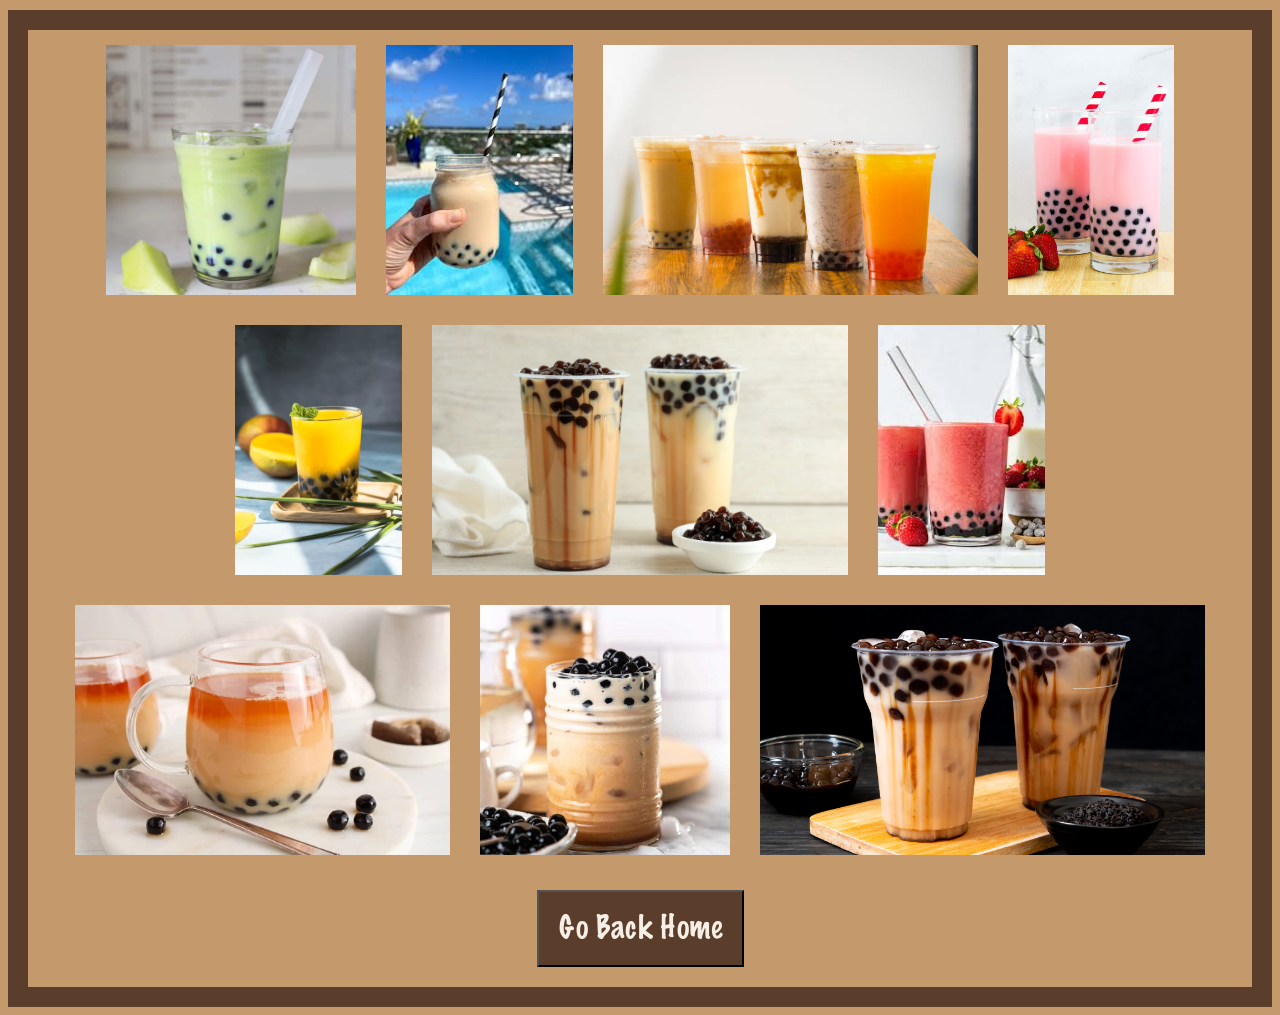
==== boba-library.html @ 4764b0ea "Feat: Added a boba image library" ====
<!DOCTYPE html>
<html>
    <head>
        <link rel="stylesheet" href ="css/style.css"/>
        <link rel="icon" href = "assets/images/favicon.png">
        <script src="js/main.js"></script>
        <title>Boba Library</title>
    </head>
    <body>
        <div class="image-grid">
            <img class= "large" src = "assets/images/honeydew-boba.webp"/>
            <img class= "large" src = "assets/images/images.jpeg"/>
            <img class= "large" src = "assets/images/istockphoto-1487979777-612x612.jpg"/>
            <img class= "large" src = "assets/images/Strawberry-Bubble-Tea-24-wm-600.jpg"/>
            <img class= "large" src = "assets/images/refreshing-mango-lassi-smoothie-boba-600nw-2698810843.webp"/>
            <img class= "large" src = "assets/images/taiwan-milk-tea-with-boba-bubble-pearl-on-plastic-2024-02-05-02-27-11-utc.webp"/>
            <img class= "large" src = "assets/images/strawberryMilkTea.jpeg"/>
            <img class= "large" src="assets/images/bobaTea.webp"/>
            <img class= "large" src = "assets/images/bobacan.jpg"/>
            <img class= "large" src = "assets/images/twobobas.jpg"/>
        </div>
        
        <a href="index.html">
            <button type="button">
                Go Back Home
            </button>
        </a>
    </body>
</html>
---- css/style.css ----
@font-face {
  font-family: 'MarkerFelt';
  src: url('../assets/fonts/MarkerFelt.ttc');
  font-weight: normal;
  font-style: normal;
}

h1{
    font-family: 'MarkerFelt';
    font-size: 80px;
}

body {
    text-align: center;
    font-family: Verdana;
    background: #C49a6c;
    color: #f7efe6;
    border: #5a3e2b solid 20px;
    margin-top: 10px;
    font-size: 20px;
}

.hover:hover{
    color:white;
}

.highlight:hover{
    background-color: #5a3e2b;
}

.corner-boba{
    width: 100px;
    height: 100px;
    position: fixed;
}

.top-left{
    top: 15px;
    left: 15px;
}

.top-right{
    top:15px;
    right:15px;
}

.bottom-left{
    bottom:15px;
    left:15px;
}

.bottom-right{
    bottom:15px;
    right:15px;
}


.shrink{
    transition: transform 0.3s ;
}

.shrink:hover{
    transform: scaleY(0.7);
}

.image-row{
    display: flex;
    justify-content: center;
    gap: 15px;
    padding-bottom: 50px;
    padding-top: 50px;
}

.image-row img{
    width: 200px;
    height: auto;
}

.placeholder{
    background-color: black;
    color: white;
    text-align: center;
    width: 200px;;
    height: 250px;
    font-family: 'Times New Roman', Times, serif;
    display: flex;
    justify-content: center;
    align-items: center;
}

.placeholder:hover{
    background-color: white;
    color: black;
}

.large{
    transition: ease 0.4s ;
}

.large:hover{
    transform: scale(1.4);
}

button{
    font-family: "MarkerFelt";
    padding: 20px;
    font-size: 30px;
    color: #f7efe6;
    background-color: #5a3e2b;
    margin: 20px;
}

button:hover{
    color: #5a3e2b;
    background-color: #f7efe6;
}

.image-grid{
    display: flex;
    flex-direction: row;
    flex-wrap: wrap;
    justify-content: flex-start;
    justify-content: center;
}

.image-grid img{
    width: auto;
    height: 250px;
    padding: 15px;
}
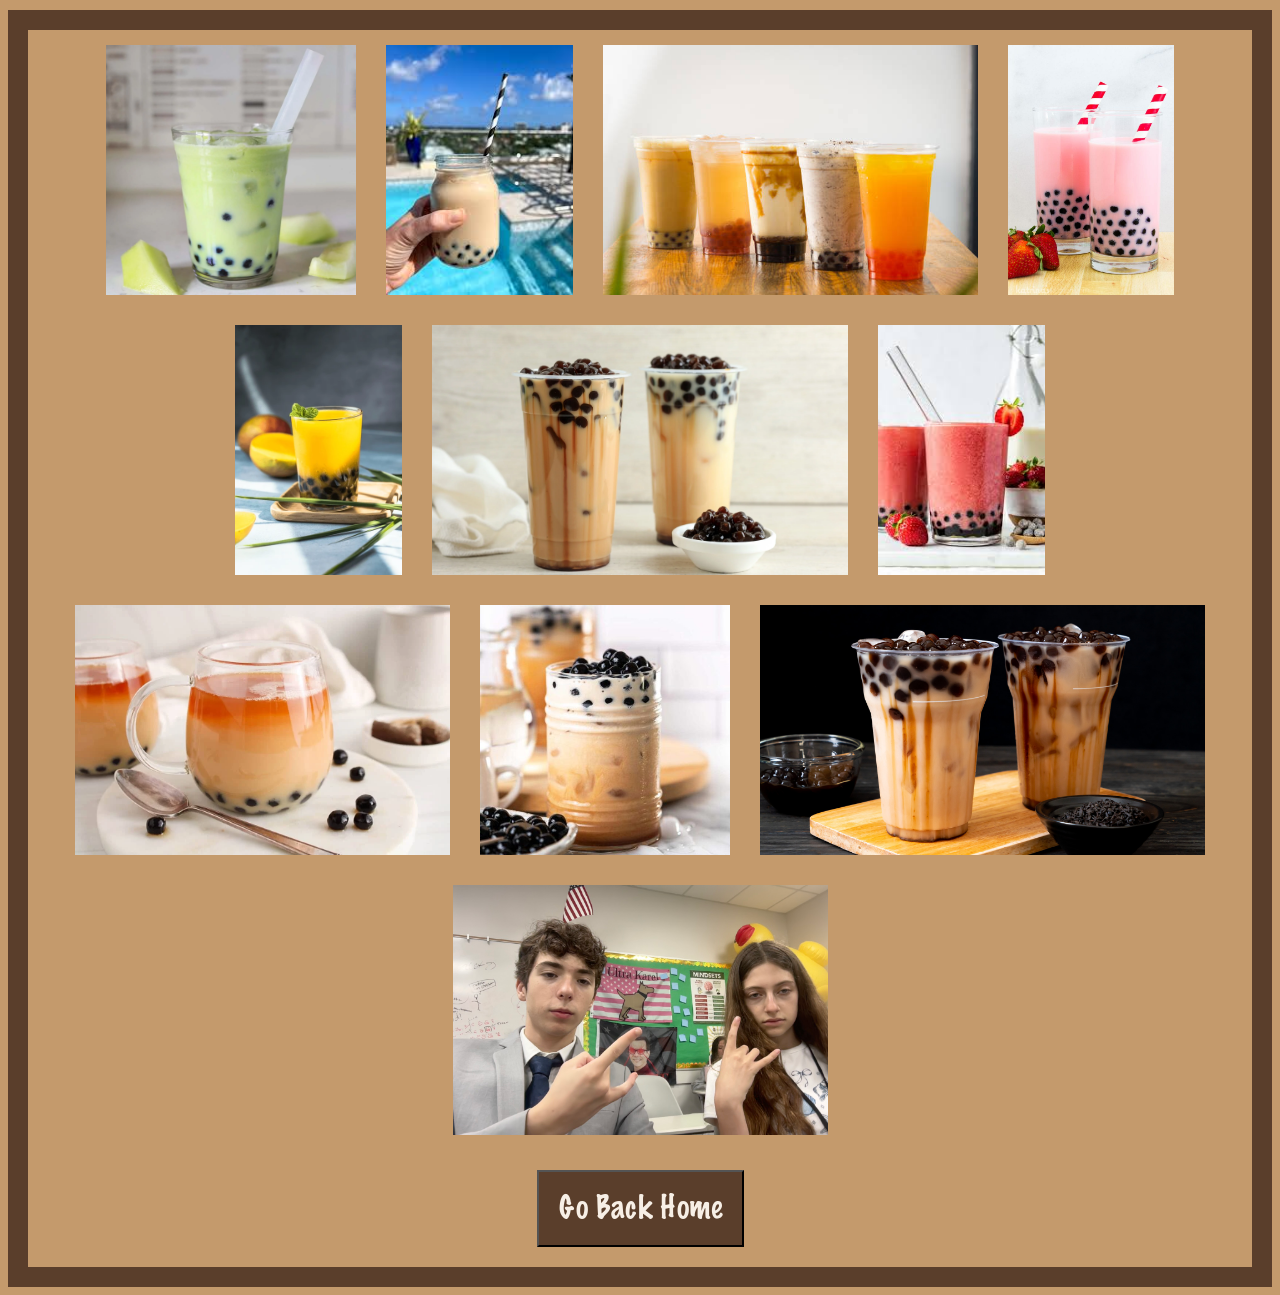
==== commit 2627d224: "Fix: added claire in the boba library" ====
--- a/boba-library.html
+++ b/boba-library.html
@@ -18,6 +18,7 @@
             <img class= "large" src="assets/images/bobaTea.webp"/>
             <img class= "large" src = "assets/images/bobacan.jpg"/>
             <img class= "large" src = "assets/images/twobobas.jpg"/>
+            <img class= "large" src = "assets/images/claireAlex.jpg"/>
         </div>
         
         <a href="index.html">
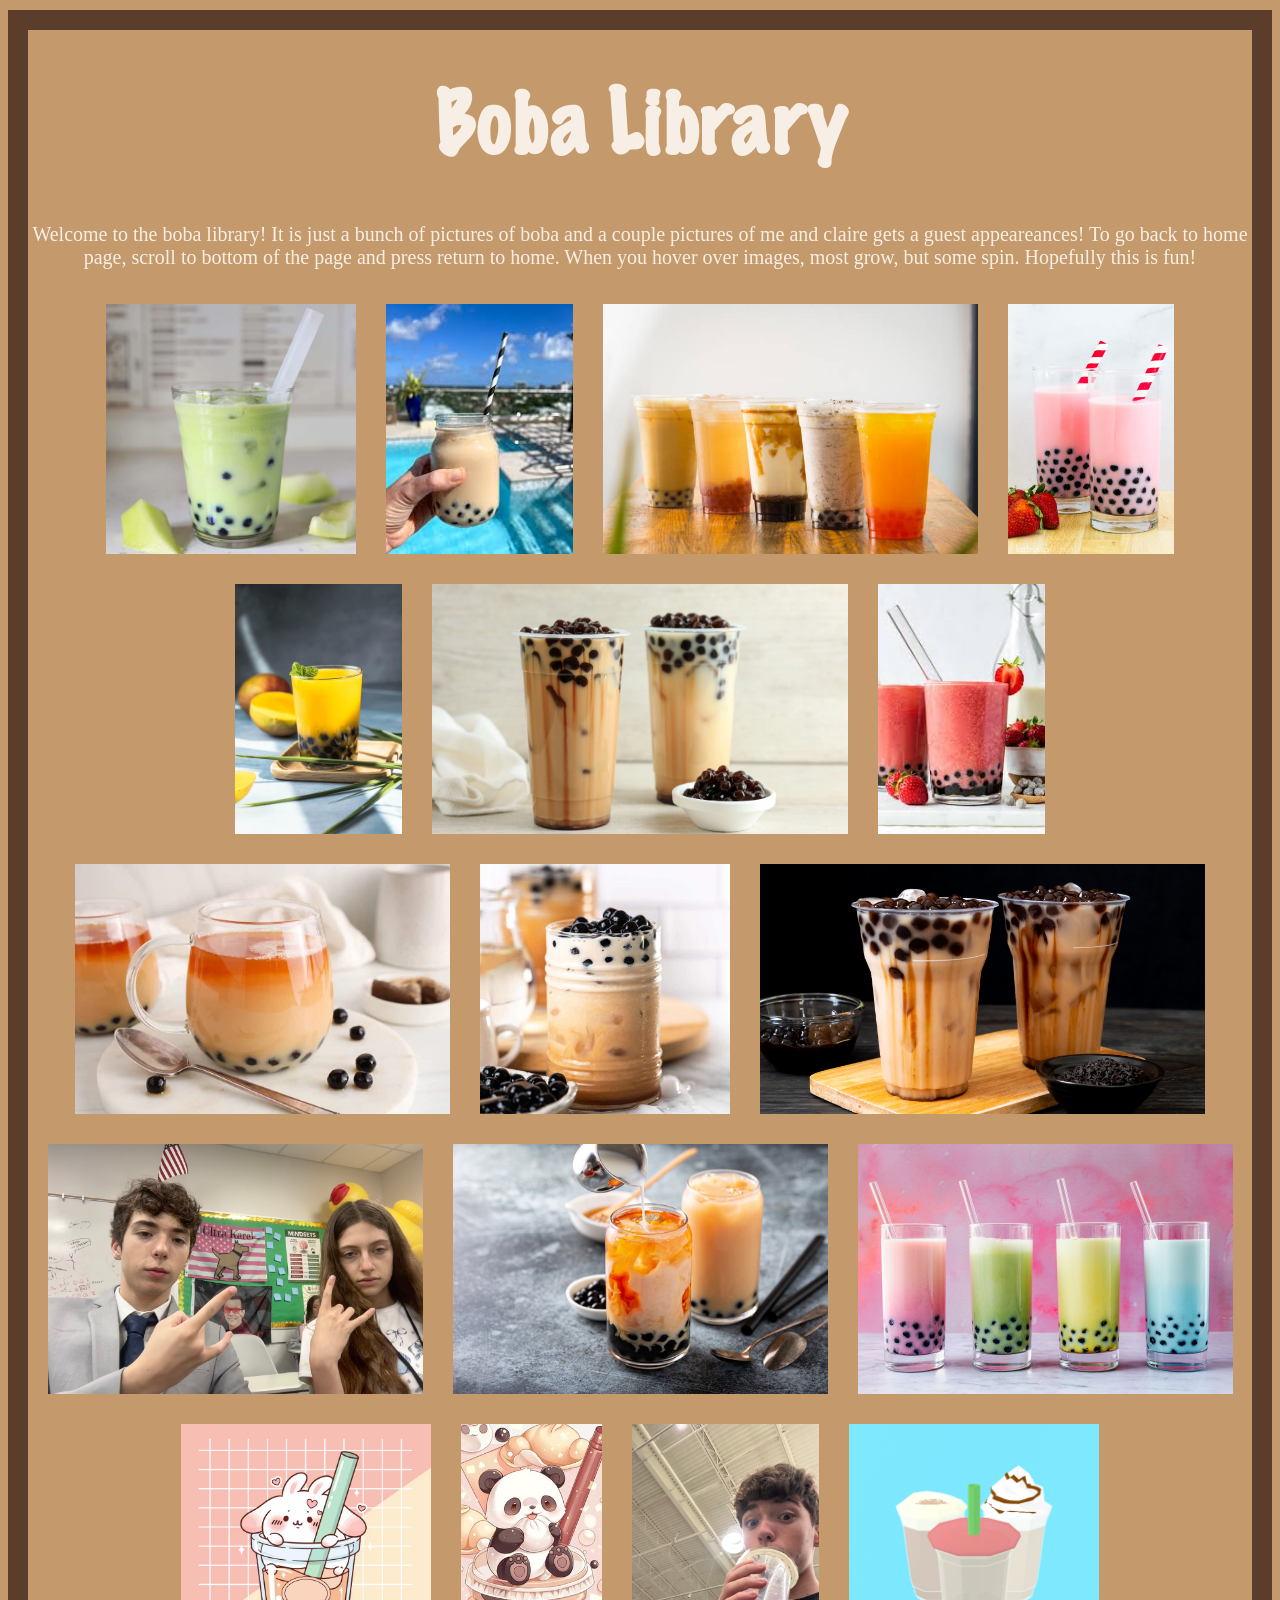
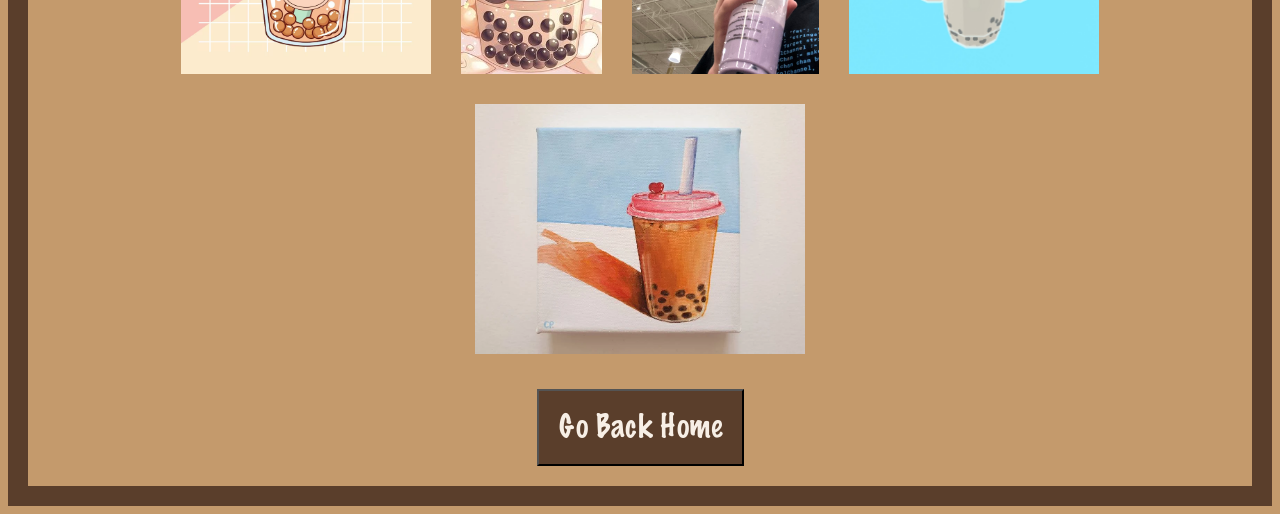
==== commit 3d701b07: "feat: added more images to boba libaray. feat: added header + pharagraph in the Boba Library" ====
--- a/boba-library.html
+++ b/boba-library.html
@@ -7,18 +7,33 @@
         <title>Boba Library</title>
     </head>
     <body>
+        <h1>
+            Boba Library
+        </h1>
+        <p> Welcome to the boba library! It is just a bunch of pictures of boba and a couple pictures of me 
+            and claire gets a guest appeareances! To go back to home page, scroll to bottom of the page and press return
+            to home. When you hover over images, most grow, but some spin. Hopefully this is fun!
+        </p>
         <div class="image-grid">
-            <img class= "large" src = "assets/images/honeydew-boba.webp"/>
+            <img class= "spin" src = "assets/images/honeydew-boba.webp"/>
             <img class= "large" src = "assets/images/images.jpeg"/>
-            <img class= "large" src = "assets/images/istockphoto-1487979777-612x612.jpg"/>
+            <img class= "spin" src = "assets/images/istockphoto-1487979777-612x612.jpg"/>
             <img class= "large" src = "assets/images/Strawberry-Bubble-Tea-24-wm-600.jpg"/>
             <img class= "large" src = "assets/images/refreshing-mango-lassi-smoothie-boba-600nw-2698810843.webp"/>
             <img class= "large" src = "assets/images/taiwan-milk-tea-with-boba-bubble-pearl-on-plastic-2024-02-05-02-27-11-utc.webp"/>
             <img class= "large" src = "assets/images/strawberryMilkTea.jpeg"/>
             <img class= "large" src="assets/images/bobaTea.webp"/>
-            <img class= "large" src = "assets/images/bobacan.jpg"/>
+            <img class= "spin" src = "assets/images/bobacan.jpg"/>
             <img class= "large" src = "assets/images/twobobas.jpg"/>
             <img class= "large" src = "assets/images/claireAlex.jpg"/>
+            <img class= "large" src = "assets/images/boba2.jpg"/>
+            <img class= "spin" src = "assets/images/colorBoba.jpg"/>
+            <img class= "large" src = "assets/images/bobaFanart.avif"/>
+            <img class= "large" src = "assets/images/pandaBoba.jpg"/>
+            <img class= "large" src = "assets/images/alexBoba.jpg"/>
+            <img class= "spin" src = "assets/images/lowPolyBoba.jpg"/>
+            <img class= "large" src = "assets/images/oilPaintingBoba.webp"/>
+            
         </div>
         
         <a href="index.html">
--- a/css/style.css
+++ b/css/style.css
@@ -129,3 +129,10 @@
     padding: 15px;
 }
 
+.spin{
+    transition:  ease 2s;
+
+}
+.spin:hover{
+    transform: rotate(360deg);
+}
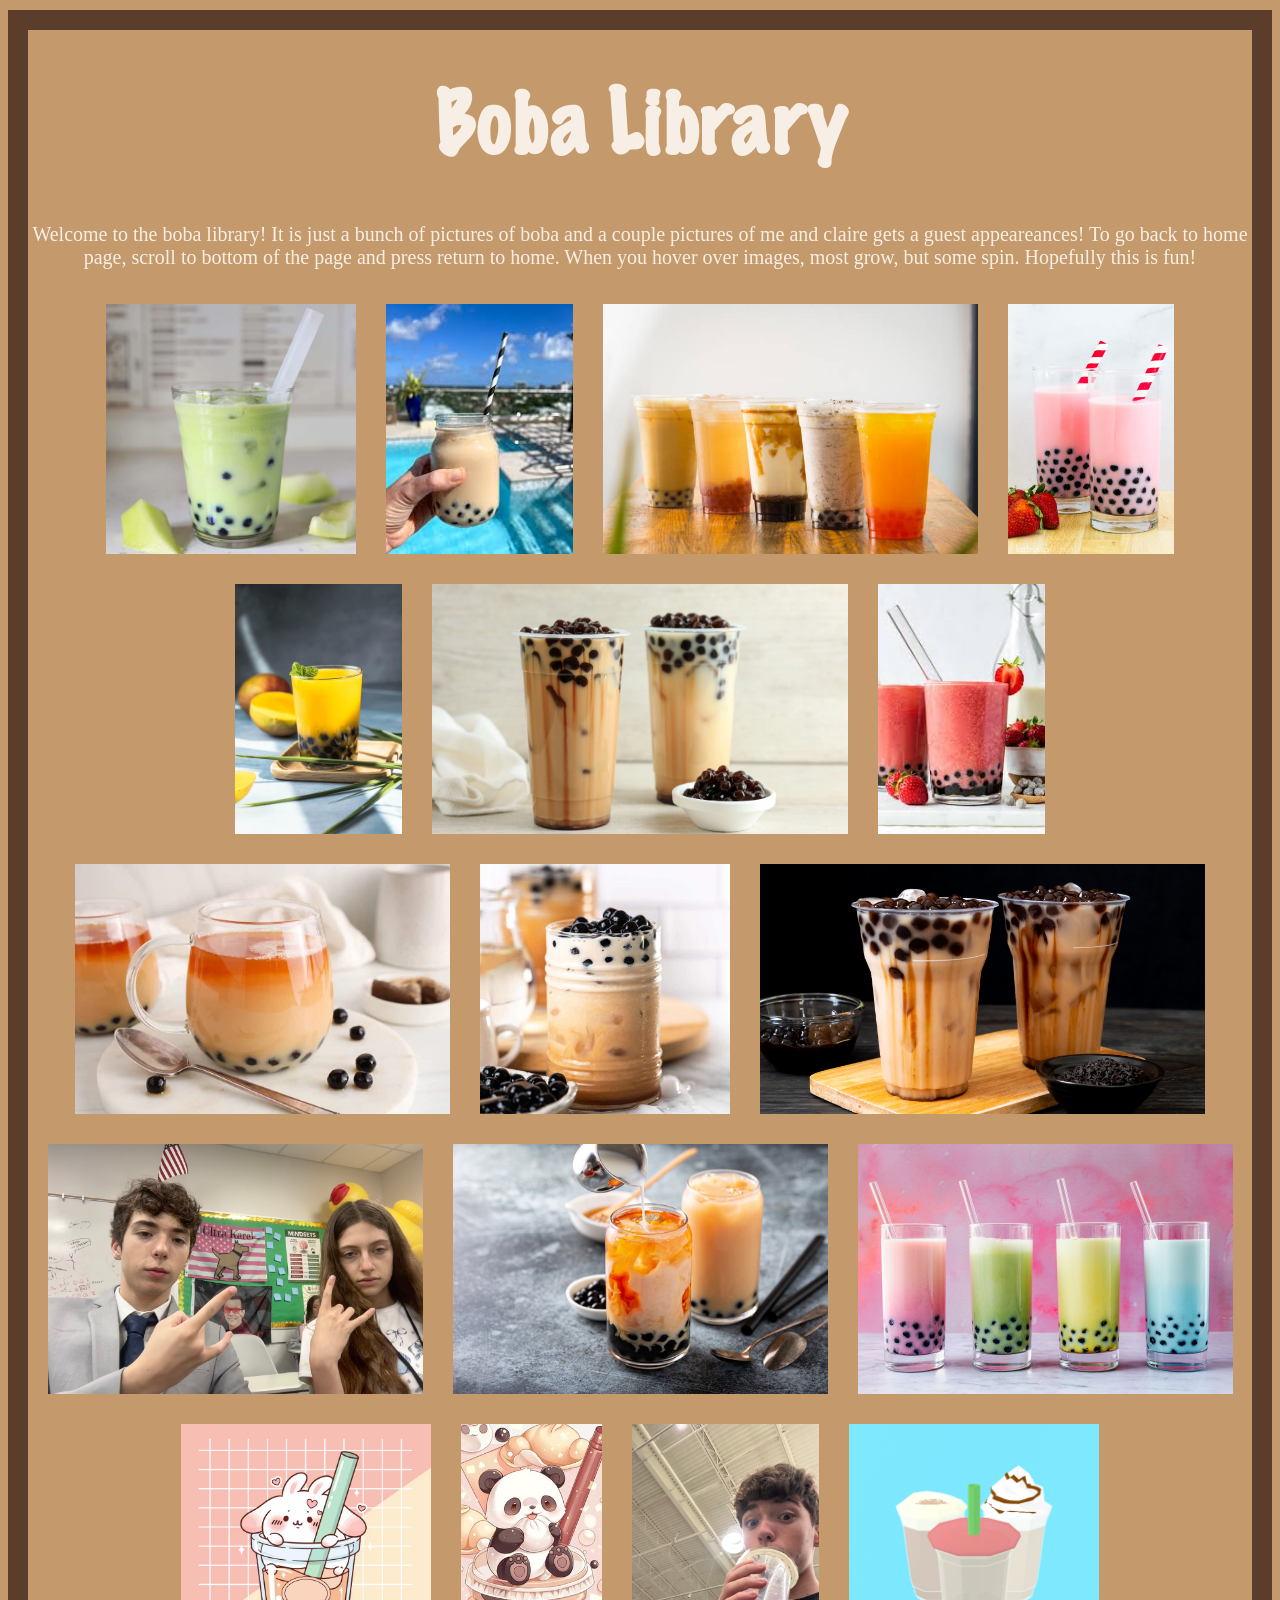
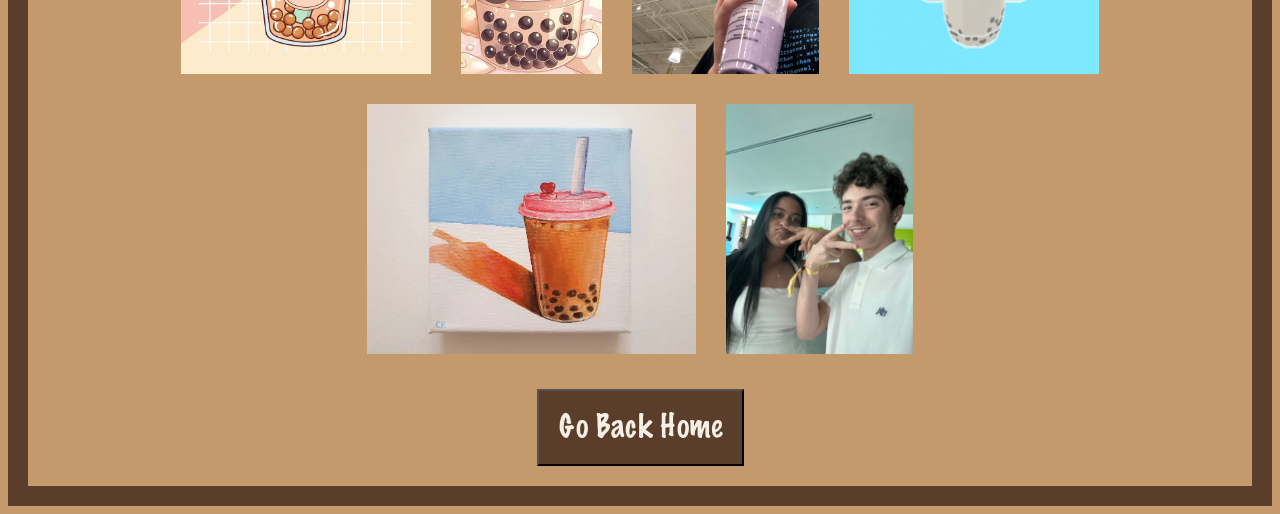
==== commit 67fb9b98: "feat: added zoraida" ====
--- a/boba-library.html
+++ b/boba-library.html
@@ -31,8 +31,9 @@
             <img class= "large" src = "assets/images/bobaFanart.avif"/>
             <img class= "large" src = "assets/images/pandaBoba.jpg"/>
             <img class= "large" src = "assets/images/alexBoba.jpg"/>
-            <img class= "spin" src = "assets/images/lowPolyBoba.jpg"/>
+            <img class= "large" src = "assets/images/lowPolyBoba.jpg"/>
             <img class= "large" src = "assets/images/oilPaintingBoba.webp"/>
+            <img class = "spin" src = "assets/images/alexZorida.jpg"/>
             
         </div>
         
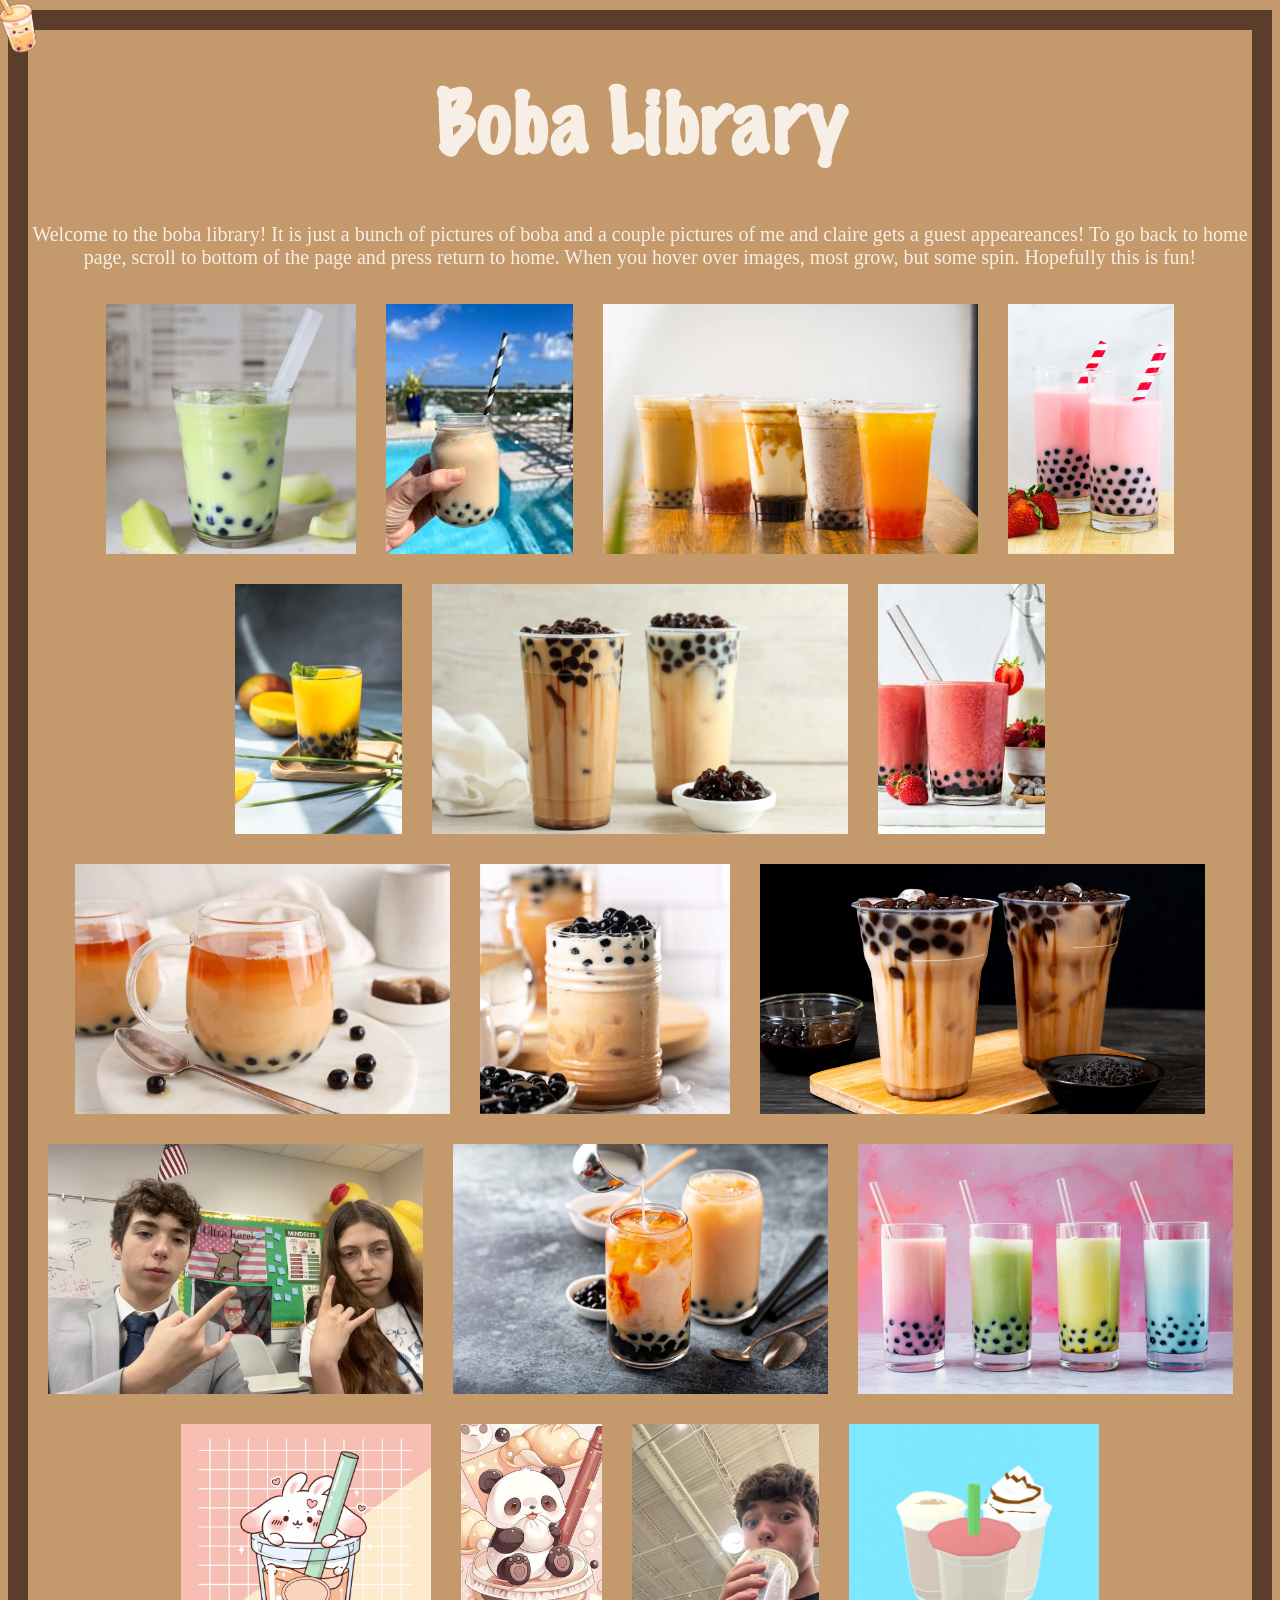
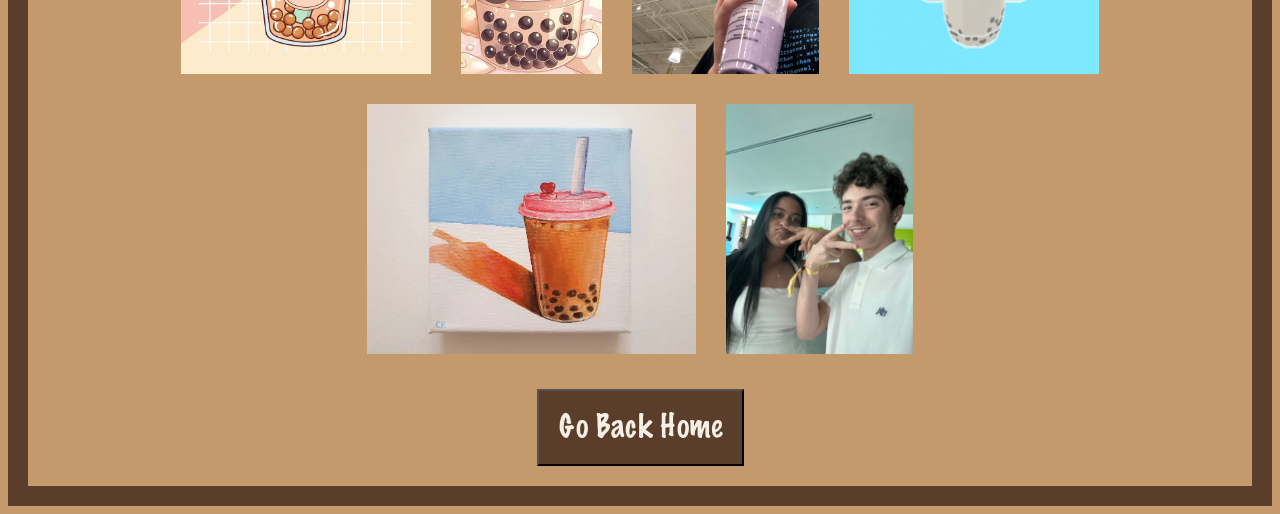
==== commit 077f296b: "feat: Added boba that replaces mouse cursor" ====
--- a/boba-library.html
+++ b/boba-library.html
@@ -3,10 +3,10 @@
     <head>
         <link rel="stylesheet" href ="css/style.css"/>
         <link rel="icon" href = "assets/images/favicon.png">
-        <script src="js/main.js"></script>
         <title>Boba Library</title>
     </head>
     <body>
+        <img id = "cursor-follower" src = "assets/images/cursorIcon.png"/>
         <h1>
             Boba Library
         </h1>
@@ -42,5 +42,7 @@
                 Go Back Home
             </button>
         </a>
+        
+        <script src="js/main.js"></script>
     </body>
 </html>
--- a/css/style.css
+++ b/css/style.css
@@ -135,4 +135,19 @@
 }
 .spin:hover{
     transform: rotate(360deg);
+}
+
+#cursor-follower {
+  position: fixed;
+  top: 0;
+  left: 0;
+  width: 50px;
+  height: auto;
+  pointer-events: none;
+  transform: translate(-10%,-10%);
+  z-index: 9999;
+}
+
+*{
+    cursor: none;
 }
